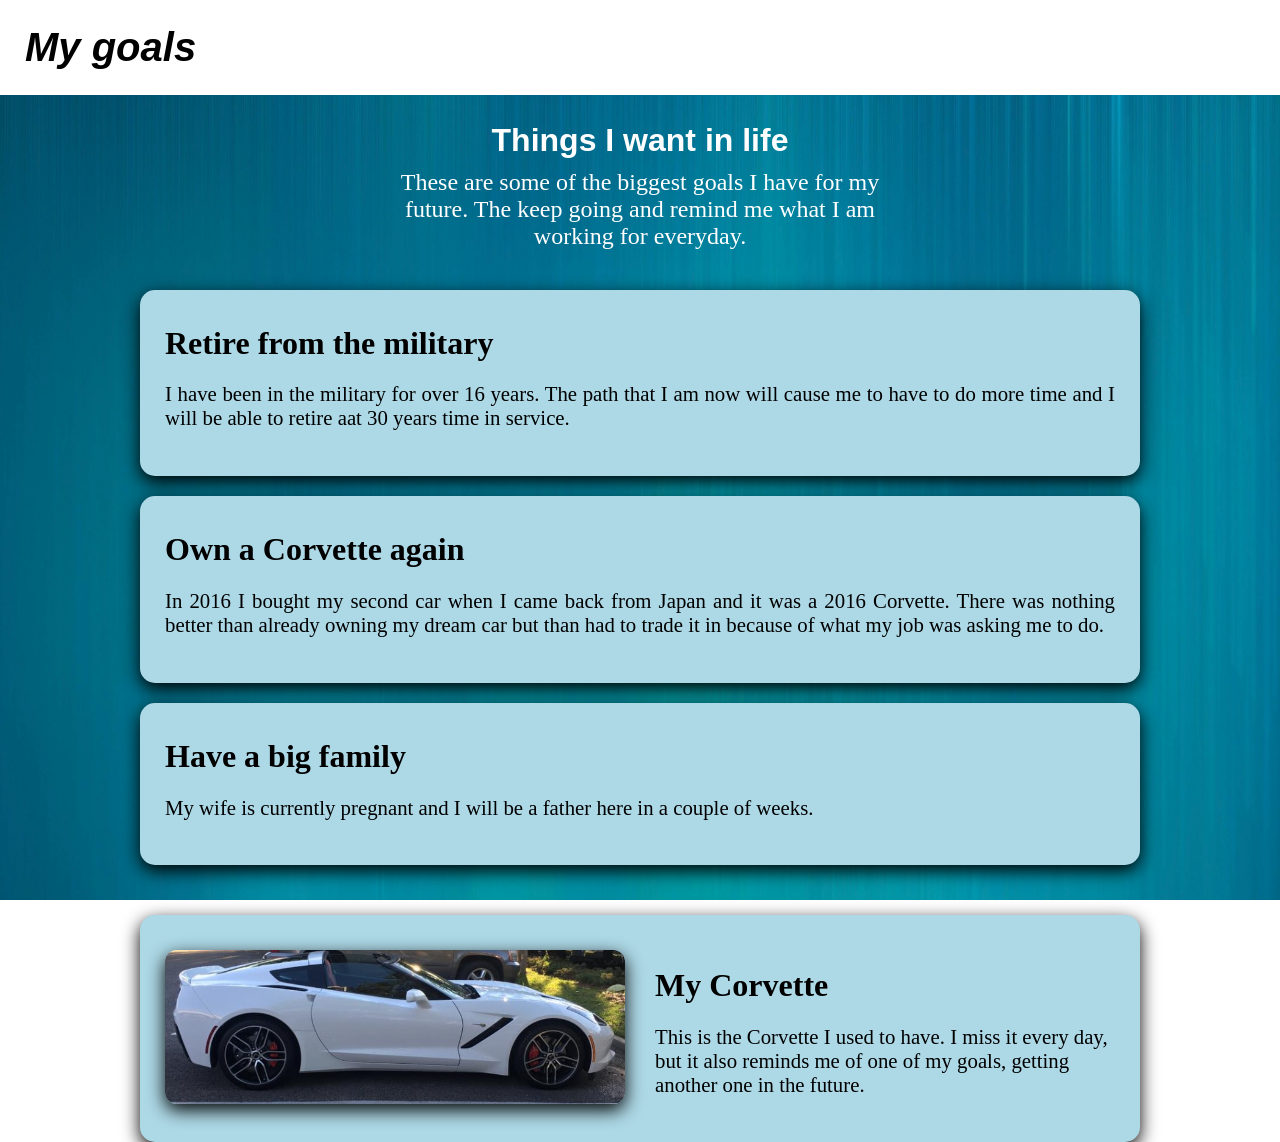
==== Firstpage/firstpage.html @ c4b0dd31 "first page" ====
<!DOCTYPE html>
<html lang="en">
<head>
    <meta charset="UTF-8">
    <meta name="viewport" content="width=device-width, initial-scale=1.0">
    <title>First page ICO Cameron Crandall</title>
    <link rel="stylesheet" href="first_page.css">

</head>
<body>
   <header>
        <div class="title">My goals</div>
    </header>
    <main class="goals">
        <section class="intro">
            <h2>Things I want in life</h2>
            <p>
                These are some of the biggest goals I have for my future. The keep going 
                and remind me what I am working for everyday.
            </p>
        </section>

        <section class="grid">
            <div class="card">
                <h3>Retire from the military</h3>
                <p>
                    I have been in the military for over 16 years. The path that I am now will cause me to have to do more time and 
                    I will be able to retire aat 30 years time in service.
                </p>
            </div>

            <div class="card">
                <h3>Own a Corvette again</h3>
                <p>
                    In 2016 I bought my second car when I came back from Japan and it was a 2016 Corvette. There was nothing better than already owning my dream car
                    but than had to trade it in because of what my job was asking me to do. 
                </p>
            </div>

            <div class="card">
                <h3>Have a big family</h3>
                <p>
                    My wife is currently pregnant and I will be a father here in a couple of weeks. 
                </p>
            </div>
        </section>

        <section class="car">
            <div class="img">
                <img src="./Pictures/car.jpg" alt="White Corvette with the top off.">
            </div>
            <div class="text">
                <h2>My Corvette</h2>
                <p>
                    This is the Corvette I used to have. I miss it every day, but it also reminds me
                    of one of my goals, getting another one in the future.
                </p>
            </div>
        </section>
    </main>
</body>
</html>
---- Firstpage/first_page.css ----
body {
    /*
        this sets the font and the background for the entire page.
    */ 
    /*make the nave and the name a little bigger*/
    margin: 0;
    background: url("./Pictures/pexels-pixelcop-2680270.jpg");
    background-size: cover;
    background-attachment: fixed;
    max-height: 110%;  
}

header {
    display: flex;
    justify-content: space-between; /*How you push the content to opposite ends*/
    align-items: center; /*Alignment up and down*/
    background-color: #ffffff; /*Sets the background color of the header*/
    color: black; /*Makes the text white*/
}

header nav a {
    display: inline-block;
    transition: transform 0.2s ease;
    color: black; /*Sets the text color*/
    font-size: 1.5rem;
    font-family: 'Lucida Sans', 'Lucida Sans Regular', 'Lucida Grande', 'Lucida Sans Unicode', Geneva, Verdana, sans-serif;
    padding: 5px; /*Puts a space all around*/
}

header nav a:hover {
    transform: scale(1.2); /* allows the text to blow up a bit when you hover over it*/
}

header .title {
    max-width: 110%; /* makes sure it takes up the entire screen*/
    font-size: 2.5rem; /* increase the size of the font*/
    font-family: 'Lucida Sans', 'Lucida Sans Regular', 'Lucida Grande', 'Lucida Sans Unicode', Geneva, Verdana, sans-serif;
    font-style: italic; /*Italicises the font*/
    font-weight: bold; /*Makes the font bold*/
    padding: 25px; /*Puts a space all around*/
}

.goals {
    width: 90%; /*takes 90% of the size of the page*/
    max-width: 1000px; /*width can be any size besides greater than 1000*/
    margin: auto; /*sets the margin evenly on both sides*/
}

.intro {
    text-align: center; /*Centers the text*/
    margin-bottom: 40px; /*creates a 40px gap at the bottom*/
}

.intro h2 {
    font-size: 2rem; /*Size of the for 32px*/
    font-family: 'Lucida Sans', 'Lucida Sans Regular', 'Lucida Grande', 'Lucida Sans Unicode', Geneva, Verdana, sans-serif;
    margin-bottom: 10px; /*creates a 10px gap at the bottom*/
    color: white; /*sets the text to black*/
}

.intro p {
    max-width: 500px; /*width can be any size besides greater than 500*/
    margin: auto; /*sets the margin evenly on both sides*/
    font-size: 1.5rem; /*Size of the for 16px*/
    color: white; /* color of the font */
}

.grid {
    display: grid; /*turns into a grid layout*/
    gap: 20px; /*space between items in the grid*/
    margin-bottom: 50px; /*creates a 50px gap at the bottom*/
}

.card {
    background-color: lightblue; /*creates the background color of the cards*/
    padding: 25px; /*creaets a space all around the text*/
    border-radius: 15px; /*creates the round edges*/
    box-shadow: 0 6px 18px; /*creates the shadow*/
    p {
        text-align: justify; /*so the edges line up evenly*/
        font-size: 1.3rem; /*size of the text*/
    }
}

.card h3 {
    color: black; /*makes the text black*/
    margin-top: 10px; /*creates the gap at the top*/
    margin-bottom: 10px; /*creates a 10px gap at the bottom*/
    font-size: 2rem; /*Size of the for 24px*/
}

.car {
    display: grid; /*turns into a grid layout*/
    grid-template-columns: 1fr 1fr; /*creates 2 equal cols*/
    gap: 30px; /*creates a gap on the items in the grid*/
    align-items: center; /*aligns the items to the center*/
    background-color: lightblue; /*turns the background to the designated color*/
    padding: 25px; /*creates space all around the info*/
    border-radius: 15px; /*creates the round edges*/
    box-shadow: 0 6px 18px; /*creates the shadow*/
}

.img img{
    width: 100%; /*fills the entire section of the grid*/
    border-radius: 12px; /*creates round edges*/
    box-shadow: 0 6px 18px; /*creates shadow*/
}

.text h2 {
    color: black; /*turns text to designated color*/
    font-size: 2rem; /*Size of the for 32px*/
    margin-bottom: 15px; /*creates the space at the bottom of the h2*/
}
.text p {
    font-size: 1.3rem; /*Size of the for 16px*/
}
/*
The below text will adjust the page 
for when the screen size is below 450px
*/
@media (max-width: 450px){

    header {
        flex-direction: column;
        text-align: center;
        padding: 10px;
    }

    header .title {
        font-size: 2rem;
        padding: 10px;
    }

    header nav {
        display: flex;
        flex-wrap: wrap;
        justify-content: center;
        gap: 10px;
    }

    header nav a {
        font-size: 1.2rem;
        padding: 10px;
    }
}
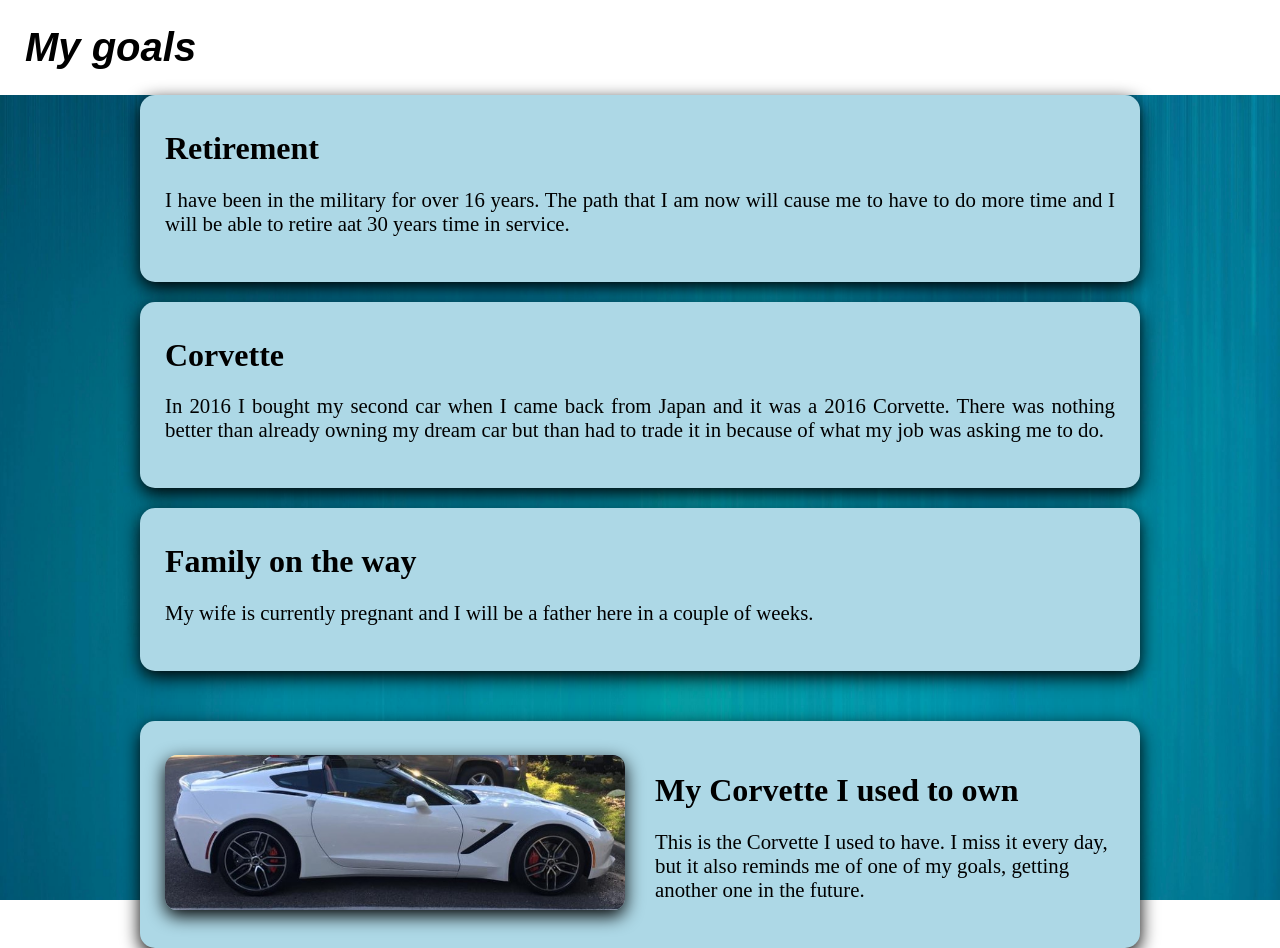
==== commit 5d4f7efb: "update first page" ====
--- a/Firstpage/firstpage.html
+++ b/Firstpage/firstpage.html
@@ -12,17 +12,9 @@
         <div class="title">My goals</div>
     </header>
     <main class="goals">
-        <section class="intro">
-            <h2>Things I want in life</h2>
-            <p>
-                These are some of the biggest goals I have for my future. The keep going 
-                and remind me what I am working for everyday.
-            </p>
-        </section>
-
         <section class="grid">
             <div class="card">
-                <h3>Retire from the military</h3>
+                <h3>Retirement</h3>
                 <p>
                     I have been in the military for over 16 years. The path that I am now will cause me to have to do more time and 
                     I will be able to retire aat 30 years time in service.
@@ -30,7 +22,7 @@
             </div>
 
             <div class="card">
-                <h3>Own a Corvette again</h3>
+                <h3>Corvette</h3>
                 <p>
                     In 2016 I bought my second car when I came back from Japan and it was a 2016 Corvette. There was nothing better than already owning my dream car
                     but than had to trade it in because of what my job was asking me to do. 
@@ -38,7 +30,7 @@
             </div>
 
             <div class="card">
-                <h3>Have a big family</h3>
+                <h3>Family on the way</h3>
                 <p>
                     My wife is currently pregnant and I will be a father here in a couple of weeks. 
                 </p>
@@ -50,7 +42,7 @@
                 <img src="./Pictures/car.jpg" alt="White Corvette with the top off.">
             </div>
             <div class="text">
-                <h2>My Corvette</h2>
+                <h2>My Corvette I used to own</h2>
                 <p>
                     This is the Corvette I used to have. I miss it every day, but it also reminds me
                     of one of my goals, getting another one in the future.
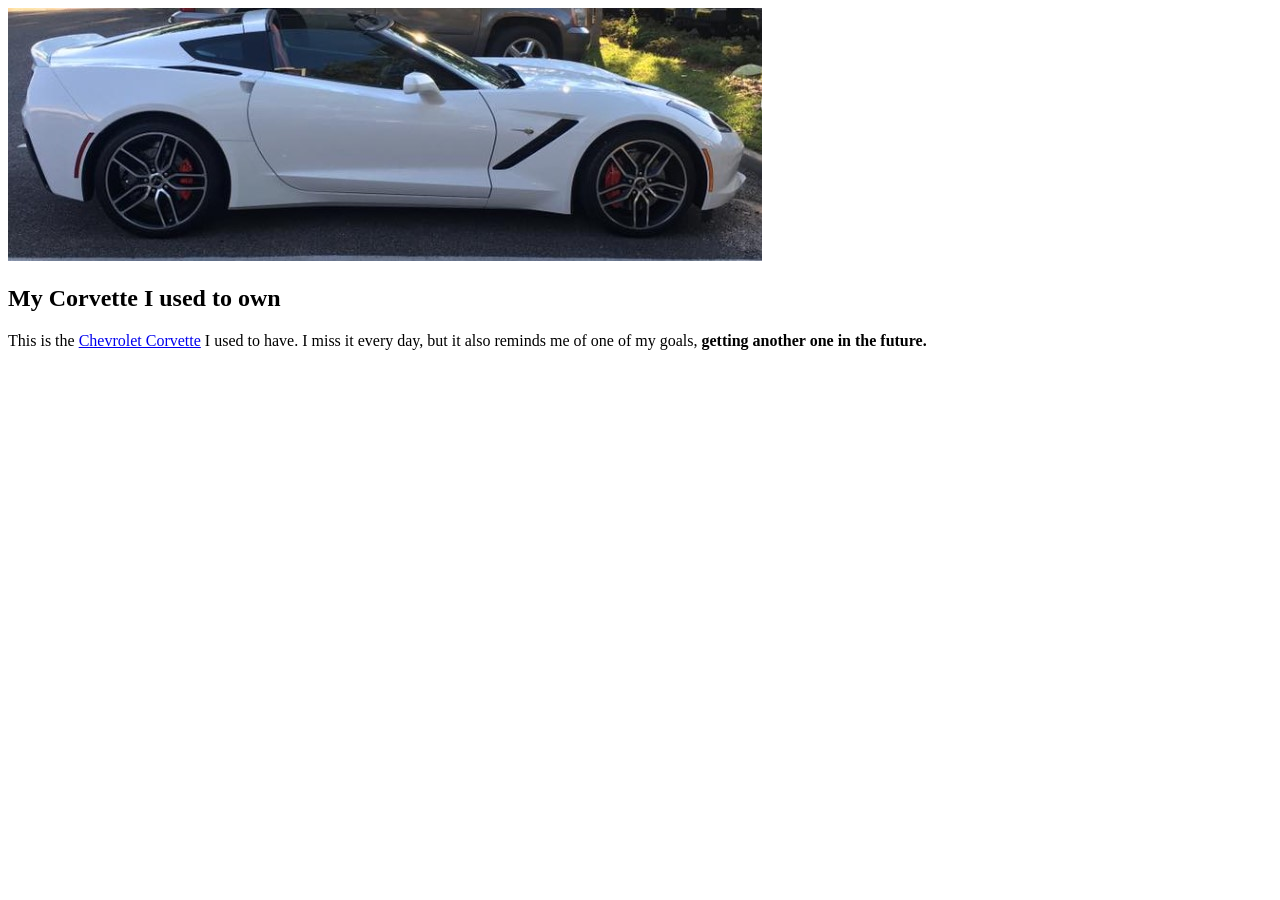
==== commit 91ccc476: "first page" ====
--- a/Firstpage/firstpage.html
+++ b/Firstpage/firstpage.html
@@ -4,48 +4,18 @@
     <meta charset="UTF-8">
     <meta name="viewport" content="width=device-width, initial-scale=1.0">
     <title>First page ICO Cameron Crandall</title>
-    <link rel="stylesheet" href="first_page.css">
-
 </head>
 <body>
-   <header>
-        <div class="title">My goals</div>
-    </header>
-    <main class="goals">
-        <section class="grid">
-            <div class="card">
-                <h3>Retirement</h3>
-                <p>
-                    I have been in the military for over 16 years. The path that I am now will cause me to have to do more time and 
-                    I will be able to retire aat 30 years time in service.
-                </p>
-            </div>
-
-            <div class="card">
-                <h3>Corvette</h3>
-                <p>
-                    In 2016 I bought my second car when I came back from Japan and it was a 2016 Corvette. There was nothing better than already owning my dream car
-                    but than had to trade it in because of what my job was asking me to do. 
-                </p>
-            </div>
-
-            <div class="card">
-                <h3>Family on the way</h3>
-                <p>
-                    My wife is currently pregnant and I will be a father here in a couple of weeks. 
-                </p>
-            </div>
-        </section>
-
-        <section class="car">
+    <main>
+        <section>
             <div class="img">
                 <img src="./Pictures/car.jpg" alt="White Corvette with the top off.">
             </div>
             <div class="text">
                 <h2>My Corvette I used to own</h2>
                 <p>
-                    This is the Corvette I used to have. I miss it every day, but it also reminds me
-                    of one of my goals, getting another one in the future.
+                    This is the <a href="https://en.wikipedia.org/wiki/Chevrolet_Corvette" target="_blank">Chevrolet Corvette</a> 
+                    I used to have. I miss it every day, but it also reminds me of one of my goals, <strong>getting another one in the future.</strong>
                 </p>
             </div>
         </section>
